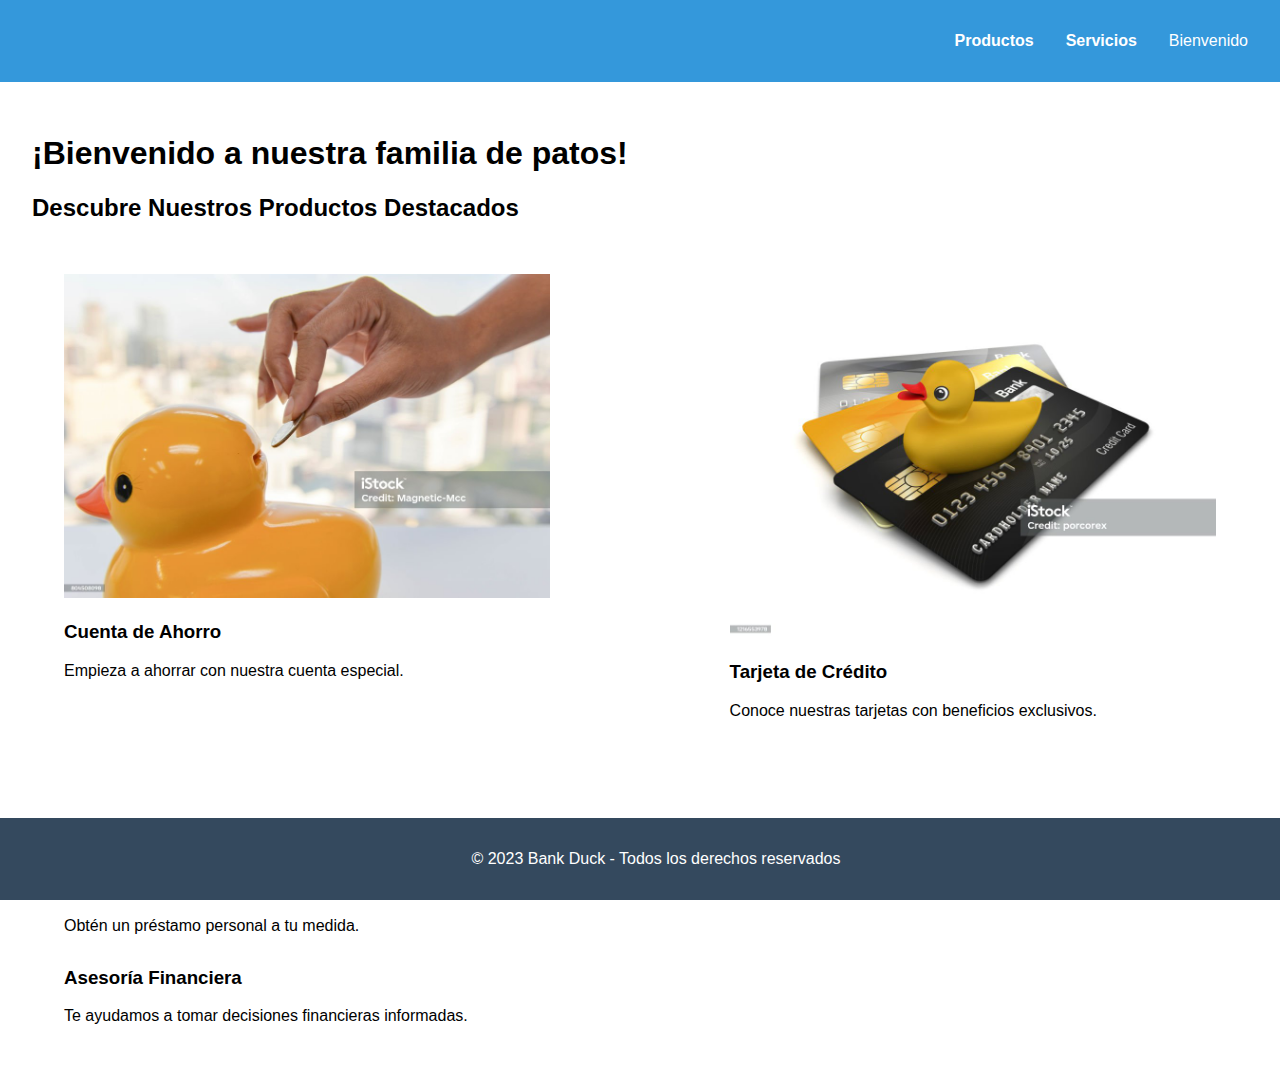
==== web/html/mainPage.html @ 8ab625fe "Carga inicial" ====
<!DOCTYPE html>
<html lang="es">
<head>
    <meta charset="UTF-8">
    <meta name="viewport" content="width=device-width, initial-scale=1.0">
    <link rel="stylesheet" href="../styles/styles.css">
    <title>Bank Duck - Tu Banco de Confianza</title>
</head>
<body>
    <header>
        <div class="logo">
            <img id ="logo" src="./images/logo.png" alt="">
        </div>
        <nav>
            <ul>
                <li><a href="#productos">Productos</a></li>
                <li><a href="#servicios">Servicios</a></li>
                <li><label>Bienvenido</label></li>
            </ul>
        </nav>
    </header>

    <main>
        <h1 class="title">¡Bienvenido a nuestra familia de patos!</h2>
        <h2 class="title">Descubre Nuestros Productos Destacados</h2>
        <section id="destacados" class="productos-container">
            
            <div class="producto">
                <img src="../images/cuentasahorro.jpg" alt="Cuenta de Ahorro">
                <h3>Cuenta de Ahorro</h3>
                <p>Empieza a ahorrar con nuestra cuenta especial.</p>
            </div>
            <div class="producto">
                <img src="../images/tarjetascredito.jpg" alt="Tarjeta de Crédito">
                <h3>Tarjeta de Crédito</h3>
                <p>Conoce nuestras tarjetas con beneficios exclusivos.</p>
            </div>
        </section>

        <section id="servicios">
            <h2>Nuestros Servicios</h2>
            <div class="servicio">
                <h3>Préstamos Personales</h3>
                <p>Obtén un préstamo personal a tu medida.</p>
            </div>
            <div class="servicio">
                <h3>Asesoría Financiera</h3>
                <p>Te ayudamos a tomar decisiones financieras informadas.</p>
            </div>
        </section>
    </main>

    <footer>
        <p>&copy; 2023 Bank Duck - Todos los derechos reservados</p>
    </footer>

</body>
</html>
---- web/styles/styles.css ----
body {
    font-family: 'Arial', sans-serif;
    margin: 0;
    padding: 0;
}

header {
    background-color: #3498db;
    color: #fff;
    padding: 1em;
    display: flex;
    justify-content: space-between;
    align-items: center;
}

nav ul {
    list-style: none;
    display: flex;
}

nav ul li {
    margin: 0 1em;
}

nav a {
    text-decoration: none;
    color: #fff;
    font-weight: bold;
}

main {
    padding: 2em;
}

#destacados {
    text-align: center;
}
.productos-container {
    display: flex;
    justify-content: space-between;
}
.producto {
    width: 40%;
    margin: 2em;
    text-align: left;
}

.producto img {
    max-width: 100%;
    height: auto;
}

#servicios {
    margin-top: 3em;
}

.servicio {
    margin: 2em;
}

#title{
    text-align: center;
}
footer {
    background-color: #34495e;
    color: #fff;
    text-align: center;
    padding: 1em;
    position: fixed;
    bottom: 0;
    width: 100%;
}
#logo{
    height: 50px;
}
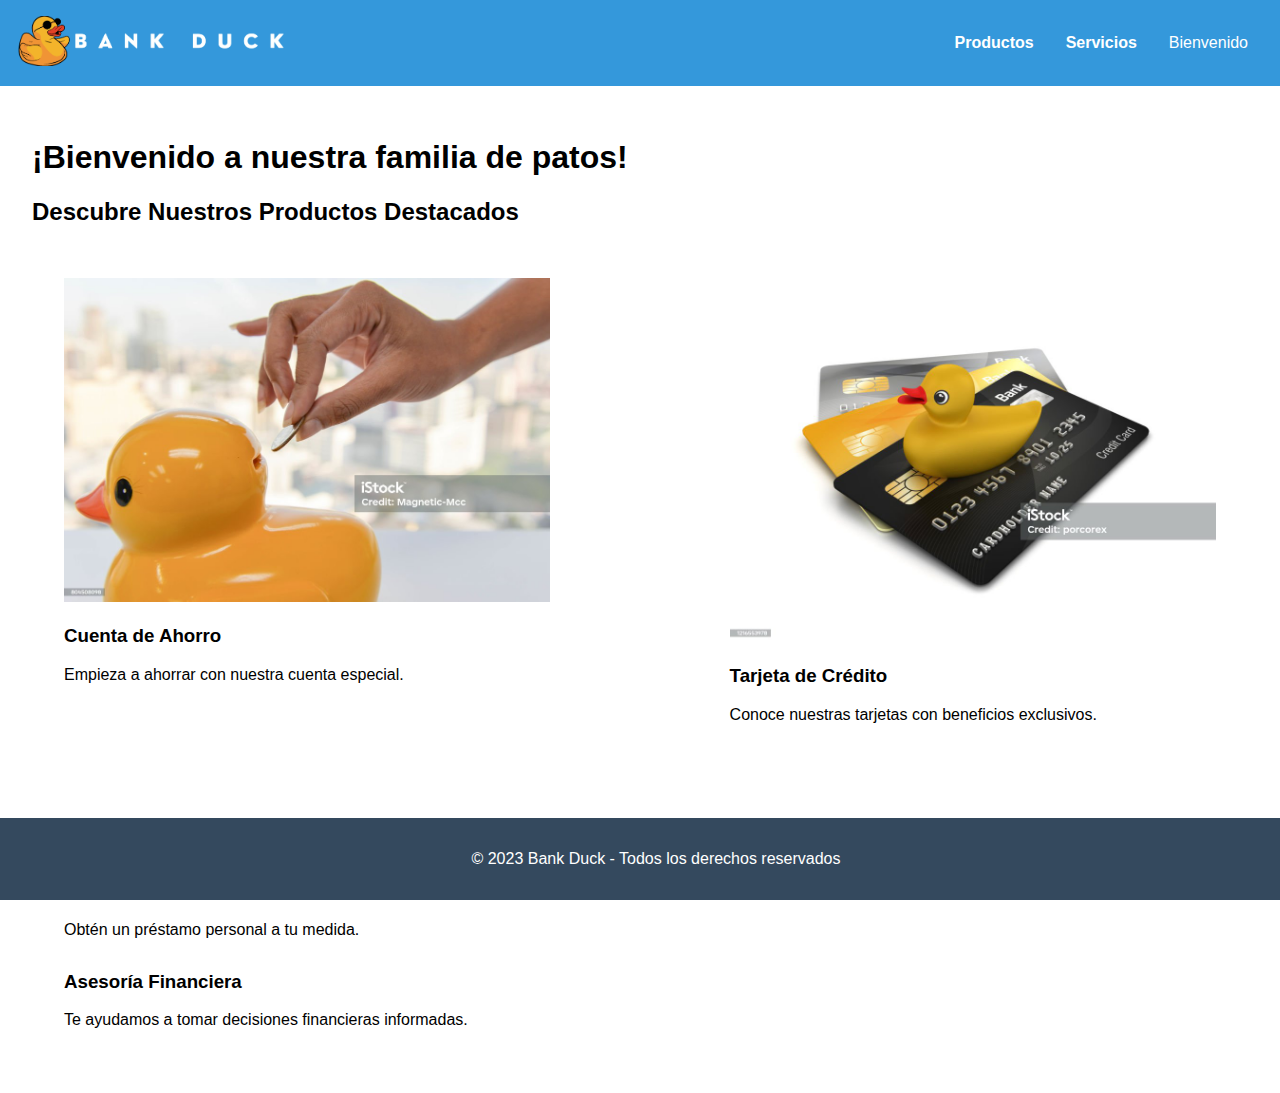
==== commit 7768b0d8: "actualizacion a servicio con balanceador de carga" ====
--- a/web/html/mainPage.html
+++ b/web/html/mainPage.html
@@ -9,7 +9,7 @@
 <body>
     <header>
         <div class="logo">
-            <img id ="logo" src="./images/logo.png" alt="">
+            <img id ="logo" src="../images/logo.png" alt="">
         </div>
         <nav>
             <ul>
